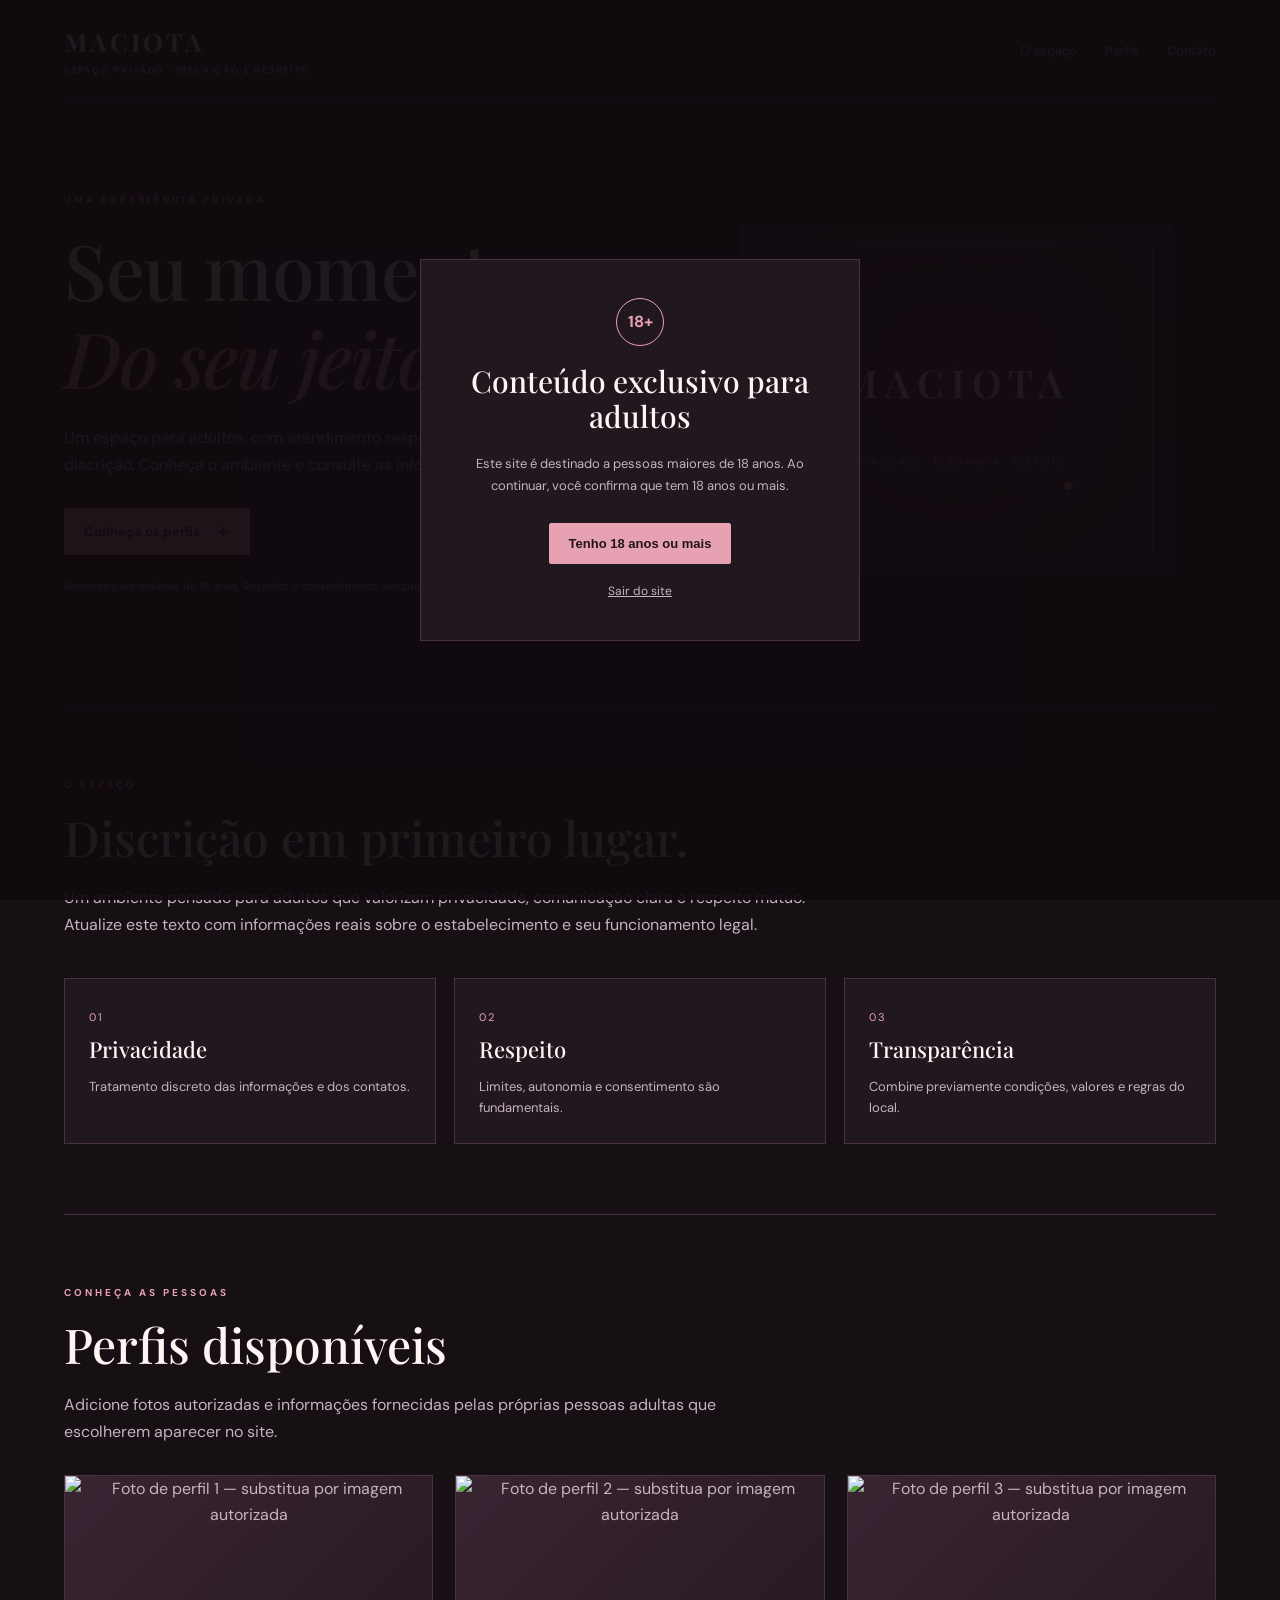
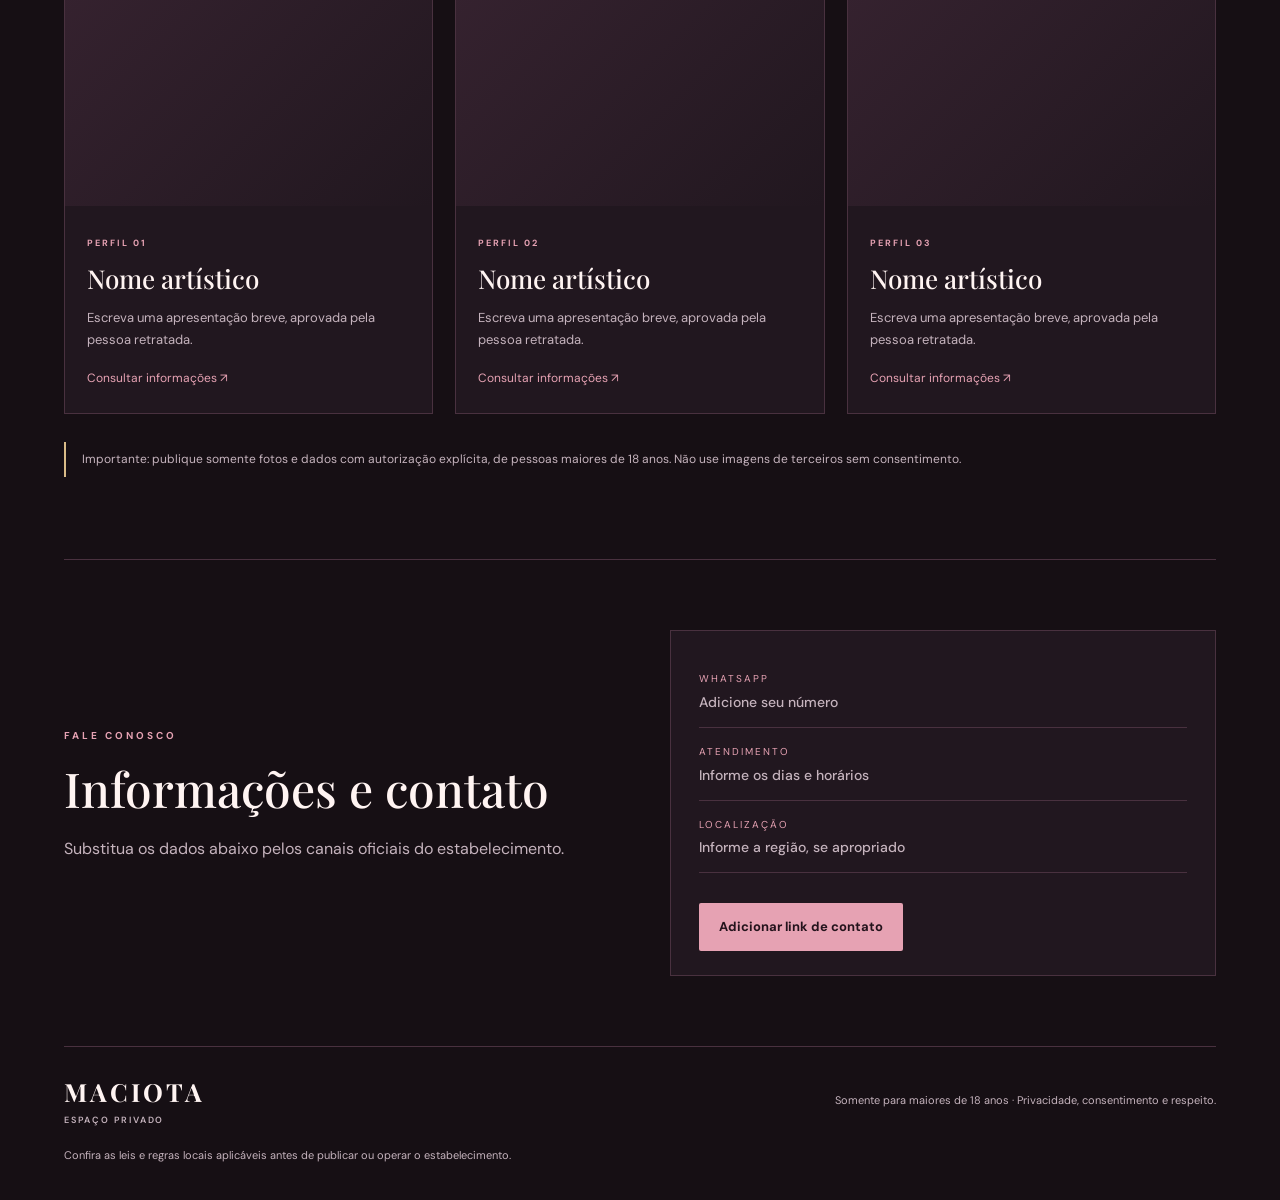
==== index.html @ 0522410a "Putas 1" ====
<!DOCTYPE html>
<html lang="pt-BR">
<head>
  <meta charset="UTF-8">
  <meta name="viewport" content="width=device-width, initial-scale=1.0">
  <meta name="description" content="Maciota — espaço reservado, atendimento discreto e informações para adultos.">
  <meta name="theme-color" content="#160f14">
  <title>Maciota | Espaço Privado</title>
  <link rel="stylesheet" href="style.css">
</head>
<body>
  <div class="aviso" id="aviso">
    <div class="aviso-caixa">
      <span class="selo">18+</span>
      <h2>Conteúdo exclusivo para adultos</h2>
      <p>Este site é destinado a pessoas maiores de 18 anos. Ao continuar, você confirma que tem 18 anos ou mais.</p>
      <button class="botao" id="entrar">Tenho 18 anos ou mais</button>
      <a href="https://www.google.com" class="sair">Sair do site</a>
    </div>
  </div>

  <header class="cabecalho">
    <a class="marca" href="#inicio">MACIOTA<span>ESPAÇO PRIVADO · DISCRIÇÃO E RESPEITO</span></a>
    <nav aria-label="Navegação principal">
      <a href="#sobre">O espaço</a>
      <a href="#companhia">Perfis</a>
      <a href="#contato">Contato</a>
    </nav>
  </header>

  <main id="inicio">
    <section class="hero">
      <div class="hero-texto">
        <p class="etiqueta">UMA EXPERIÊNCIA PRIVADA</p>
        <h1>Seu momento.<br><em>Do seu jeito.</em></h1>
        <p class="intro">Um espaço para adultos, com atendimento respeitoso, privacidade e discrição. Conheça o ambiente e consulte as informações de contato.</p>
        <a class="botao" href="#companhia">Conheça os perfis <span aria-hidden="true">↓</span></a>
        <p class="nota">Somente para maiores de 18 anos. Respeito e consentimento sempre.</p>
      </div>
      <div class="hero-visual">
        <div class="hero-card">
          <span class="linha-decorativa"></span>
          <p class="hero-selo">MACIOTA</p>
          <p class="hero-sub">PRIVACIDADE · ELEGÂNCIA · RESPEITO</p>
          <span class="orb orb1"></span><span class="orb orb2"></span>
        </div>
      </div>
    </section>

    <section id="sobre" class="secao sobre">
      <p class="etiqueta">O ESPAÇO</p>
      <h2>Discrição em primeiro lugar.</h2>
      <p>Um ambiente pensado para adultos que valorizam privacidade, comunicação clara e respeito mútuo. Atualize este texto com informações reais sobre o estabelecimento e seu funcionamento legal.</p>
      <div class="valores">
        <article><span>01</span><h3>Privacidade</h3><p>Tratamento discreto das informações e dos contatos.</p></article>
        <article><span>02</span><h3>Respeito</h3><p>Limites, autonomia e consentimento são fundamentais.</p></article>
        <article><span>03</span><h3>Transparência</h3><p>Combine previamente condições, valores e regras do local.</p></article>
      </div>
    </section>

    <section id="companhia" class="secao perfis">
      <p class="etiqueta">CONHEÇA AS PESSOAS</p>
      <h2>Perfis disponíveis</h2>
      <p class="secao-intro">Adicione fotos autorizadas e informações fornecidas pelas próprias pessoas adultas que escolherem aparecer no site.</p>
      <div class="grade-perfis">
        <article class="perfil">
          <img src="imagens/perfil-01.jpg" alt="Foto de perfil 1 — substitua por imagem autorizada" loading="lazy">
          <div class="perfil-info"><span class="disponibilidade">PERFIL 01</span><h3>Nome artístico</h3><p>Escreva uma apresentação breve, aprovada pela pessoa retratada.</p><a href="#contato" class="link-perfil">Consultar informações ↗</a></div>
        </article>
        <article class="perfil">
          <img src="imagens/perfil-02.jpg" alt="Foto de perfil 2 — substitua por imagem autorizada" loading="lazy">
          <div class="perfil-info"><span class="disponibilidade">PERFIL 02</span><h3>Nome artístico</h3><p>Escreva uma apresentação breve, aprovada pela pessoa retratada.</p><a href="#contato" class="link-perfil">Consultar informações ↗</a></div>
        </article>
        <article class="perfil">
          <img src="imagens/perfil-03.jpg" alt="Foto de perfil 3 — substitua por imagem autorizada" loading="lazy">
          <div class="perfil-info"><span class="disponibilidade">PERFIL 03</span><h3>Nome artístico</h3><p>Escreva uma apresentação breve, aprovada pela pessoa retratada.</p><a href="#contato" class="link-perfil">Consultar informações ↗</a></div>
        </article>
      </div>
      <p class="aviso-fotos">Importante: publique somente fotos e dados com autorização explícita, de pessoas maiores de 18 anos. Não use imagens de terceiros sem consentimento.</p>
    </section>

    <section id="contato" class="secao contato">
      <div><p class="etiqueta">FALE CONOSCO</p><h2>Informações e contato</h2><p>Substitua os dados abaixo pelos canais oficiais do estabelecimento.</p></div>
      <div class="contato-card">
        <p><span>WhatsApp</span><strong>Adicione seu número</strong></p>
        <p><span>Atendimento</span><strong>Informe os dias e horários</strong></p>
        <p><span>Localização</span><strong>Informe a região, se apropriado</strong></p>
        <a class="botao" href="#" aria-label="Adicionar link de contato">Adicionar link de contato</a>
      </div>
    </section>
  </main>
  <footer><a class="marca" href="#inicio">MACIOTA<span>ESPAÇO PRIVADO</span></a><p>Somente para maiores de 18 anos · Privacidade, consentimento e respeito.</p><p class="rodape-pequeno">Confira as leis e regras locais aplicáveis antes de publicar ou operar o estabelecimento.</p></footer>
  <script>
    const aviso = document.getElementById('aviso');
    if (sessionStorage.getItem('maciota18') === 'sim') aviso.hidden = true;
    document.getElementById('entrar').addEventListener('click', () => {
      sessionStorage.setItem('maciota18', 'sim');
      aviso.hidden = true;
    });
  </script>
</body>
</html>
---- style.css ----
@import url('https://fonts.googleapis.com/css2?family=DM+Sans:wght@400;500;600;700&family=Playfair+Display:ital,wght@0,500;0,600;0,700;1,500;1,600&display=swap');
:root{--fundo:#160f14;--painel:#21171f;--painel2:#2b1d27;--texto:#fff4f2;--suave:#c5b3bd;--destaque:#e6a2b3;--linha:#49313f;--ouro:#d9bb88}
*{box-sizing:border-box}
html{scroll-behavior:smooth;scroll-padding-top:24px}
body{margin:0;background:var(--fundo);color:var(--texto);font-family:'DM Sans',Arial,sans-serif;line-height:1.65}
a{color:inherit}
a:focus-visible,button:focus-visible{outline:3px solid var(--ouro);outline-offset:4px}
.cabecalho,main,footer{width:min(1160px,90%);margin-inline:auto}
.cabecalho{display:flex;justify-content:space-between;align-items:center;gap:24px;padding:25px 0;border-bottom:1px solid var(--linha)}
.marca{text-decoration:none;font:700 25px 'Playfair Display',Georgia,serif;letter-spacing:3px}
.marca span{display:block;font:600 9px 'DM Sans',Arial,sans-serif;letter-spacing:1.8px;color:var(--suave);margin-top:6px}
nav{display:flex;gap:28px;flex-wrap:wrap}nav a{text-decoration:none;color:var(--suave);font-size:13px}nav a:hover,.link-perfil:hover{color:var(--destaque)}
.hero{display:grid;grid-template-columns:1.05fr .95fr;align-items:center;gap:60px;padding:90px 0 100px;min-height:560px}
.etiqueta{font-size:10px;font-weight:700;letter-spacing:3px;color:var(--destaque);margin:0 0 16px}
h1,h2,h3{font-family:'Playfair Display',Georgia,serif;font-weight:500;line-height:1.15}
h1{font-size:clamp(48px,6vw,78px);letter-spacing:-1.5px;margin:0 0 24px}h1 em{color:var(--destaque);font-weight:500}
h2{font-size:clamp(34px,4vw,48px);margin:0 0 20px}h3{font-size:25px;margin:8px 0}
p{color:var(--suave)}.intro{max-width:510px;font-size:16px}
.botao{display:inline-flex;align-items:center;justify-content:center;gap:18px;padding:13px 20px;background:var(--destaque);color:#24131c;text-decoration:none;font-weight:700;font-size:13px;border:0;cursor:pointer;border-radius:2px;margin-top:14px}
.botao:hover{filter:brightness(1.08)}.nota{font-size:11px;margin-top:22px}
.hero-visual{min-height:380px;display:grid;place-items:center;position:relative}
.hero-card{position:relative;width:min(100%,430px);height:350px;border:1px solid #714354;background:radial-gradient(ellipse at 50% 45%,#583043 0,#33202e 40%,#21171f 75%);display:flex;flex-direction:column;align-items:center;justify-content:center;overflow:hidden}
.hero-card:before,.hero-card:after{content:"";position:absolute;border:1px solid #a76c80;border-radius:50%;width:290px;height:290px;opacity:.35}
.hero-card:after{width:220px;height:220px}.linha-decorativa{position:absolute;inset:18px;border:1px solid #b27c8d;opacity:.55}
.hero-selo{font:600 38px 'Playfair Display',Georgia,serif;letter-spacing:7px;color:var(--texto);z-index:1}.hero-sub{font-size:9px;letter-spacing:2px;z-index:1}
.orb{position:absolute;width:8px;height:8px;border-radius:50%;background:var(--ouro);box-shadow:0 0 24px 8px #d9bb8833}.orb1{top:25%;left:24%}.orb2{right:23%;bottom:24%}
.secao{padding:70px 0;border-top:1px solid var(--linha)}
.sobre>p:not(.etiqueta){max-width:760px}
.valores{display:grid;grid-template-columns:repeat(3,1fr);gap:18px;margin-top:40px}
.valores article{padding:24px;background:var(--painel);border:1px solid var(--linha)}.valores article>span{font-size:11px;color:var(--destaque);letter-spacing:2px}.valores h3{font-size:22px}.valores p{font-size:13px;margin-bottom:0}
.secao-intro{max-width:700px;margin-bottom:30px}
.grade-perfis{display:grid;grid-template-columns:repeat(3,1fr);gap:22px;margin-top:30px}
.perfil{background:var(--painel);border:1px solid var(--linha);overflow:hidden}
.perfil img{display:block;width:100%;height:330px;object-fit:cover;background:linear-gradient(135deg,#392432,#21171f);color:var(--suave);text-align:center}
.perfil-info{padding:22px}.disponibilidade{font-size:9px;letter-spacing:2px;color:var(--destaque);font-weight:700}.perfil-info h3{margin:10px 0;font-size:26px}.perfil-info p{font-size:13px;min-height:44px}.link-perfil{font-size:12px;text-decoration:none;color:var(--destaque)}
.aviso-fotos{font-size:12px;border-left:2px solid var(--ouro);padding:8px 0 8px 16px;margin-top:28px}
.contato{display:grid;grid-template-columns:1fr 1fr;gap:60px;align-items:center}.contato-card{background:var(--painel);padding:24px 28px;border:1px solid var(--linha)}.contato-card p{display:flex;flex-direction:column;gap:3px;border-bottom:1px solid var(--linha);padding:0 0 13px}.contato-card p span{font-size:10px;text-transform:uppercase;letter-spacing:2px;color:var(--destaque)}.contato-card strong{font-size:14px;font-weight:500}
footer{border-top:1px solid var(--linha);padding:28px 0 36px;display:flex;justify-content:space-between;align-items:center;gap:20px;flex-wrap:wrap}footer>p{font-size:11px}.rodape-pequeno{width:100%;margin:0}
.aviso{position:fixed;inset:0;z-index:10;background:#100a0feF;display:grid;place-items:center;padding:20px}.aviso[hidden]{display:none}.aviso-caixa{max-width:440px;text-align:center;padding:38px 30px;background:var(--painel);border:1px solid var(--linha)}.aviso-caixa h2{font-size:30px}.aviso-caixa p{font-size:13px}.selo{display:inline-grid;place-items:center;border:1px solid var(--destaque);color:var(--destaque);width:48px;height:48px;border-radius:50%;font-weight:700;margin-bottom:18px}.sair{display:block;font-size:12px;color:var(--suave);margin-top:18px}
@media(max-width:760px){.cabecalho{align-items:flex-start;flex-direction:column}.cabecalho nav{gap:18px}.hero{grid-template-columns:1fr;gap:28px;padding:58px 0}.hero-visual{min-height:280px}.hero-card{height:290px}.valores,.grade-perfis{grid-template-columns:1fr}.perfil img{height:390px}.contato{grid-template-columns:1fr;gap:24px}.secao{padding:48px 0}footer{align-items:flex-start;flex-direction:column;gap:8px}}
@media(prefers-reduced-motion:reduce){html{scroll-behavior:auto}}
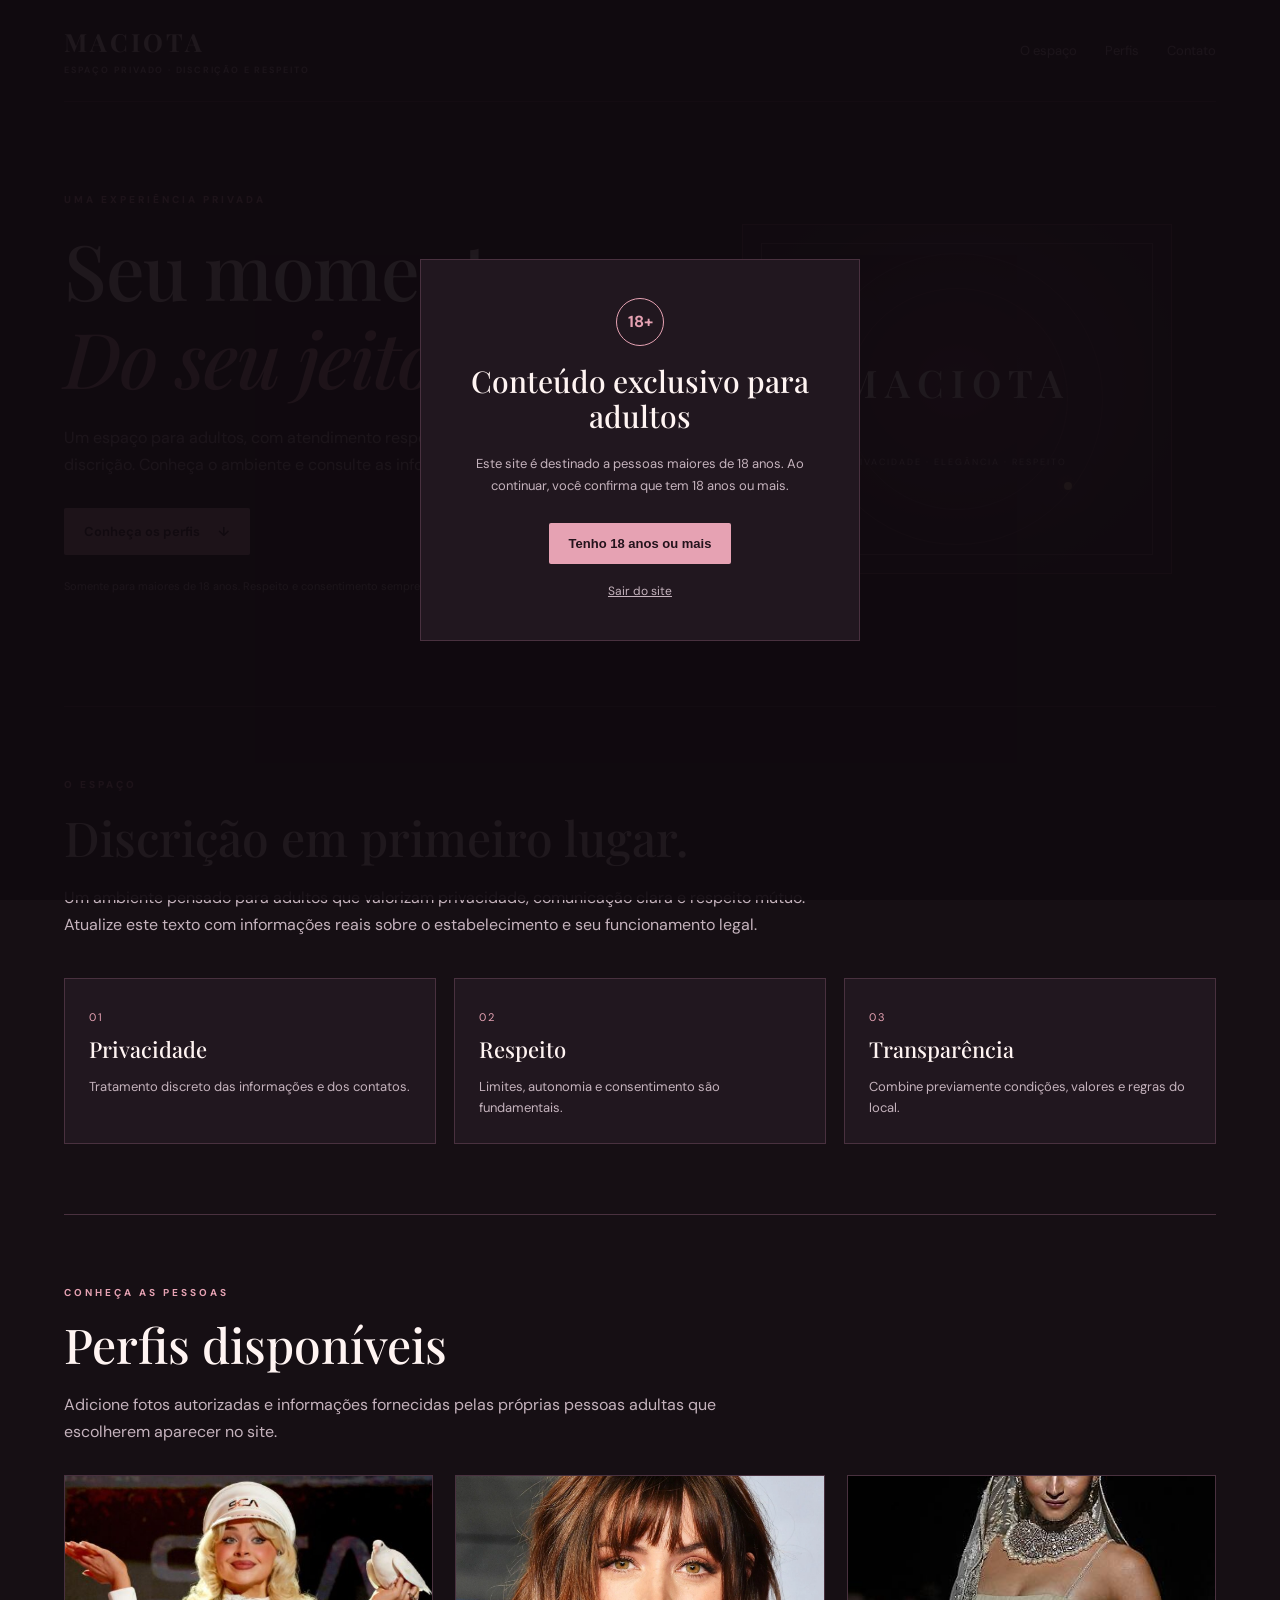
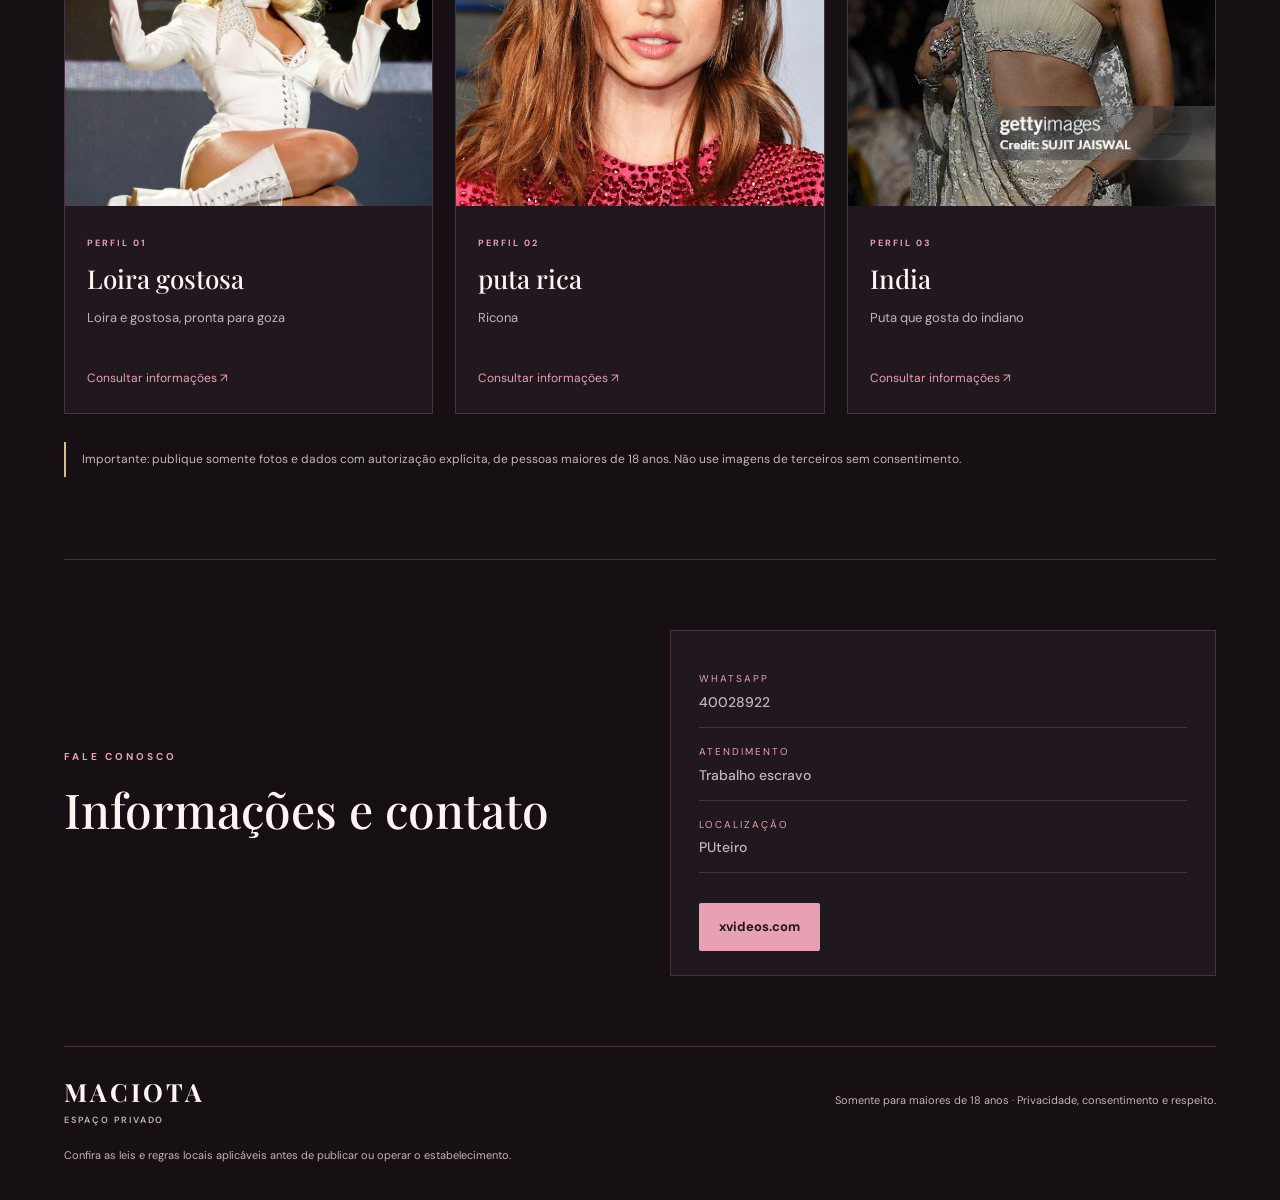
==== commit dd9a5967: "Puteiro do lula cu" ====
--- a/index.html
+++ b/index.html
@@ -64,28 +64,28 @@
       <p class="secao-intro">Adicione fotos autorizadas e informações fornecidas pelas próprias pessoas adultas que escolherem aparecer no site.</p>
       <div class="grade-perfis">
         <article class="perfil">
-          <img src="imagens/perfil-01.jpg" alt="Foto de perfil 1 — substitua por imagem autorizada" loading="lazy">
-          <div class="perfil-info"><span class="disponibilidade">PERFIL 01</span><h3>Nome artístico</h3><p>Escreva uma apresentação breve, aprovada pela pessoa retratada.</p><a href="#contato" class="link-perfil">Consultar informações ↗</a></div>
+          <img src="imagens/sabrina.jpg" alt="Foto de perfil 1 — substitua por imagem autorizada" loading="lazy">
+          <div class="perfil-info"><span class="disponibilidade">PERFIL 01</span><h3>Loira gostosa</h3><p>Loira e gostosa, pronta para goza</p><a href="#contato" class="link-perfil">Consultar informações ↗</a></div>
         </article>
         <article class="perfil">
-          <img src="imagens/perfil-02.jpg" alt="Foto de perfil 2 — substitua por imagem autorizada" loading="lazy">
-          <div class="perfil-info"><span class="disponibilidade">PERFIL 02</span><h3>Nome artístico</h3><p>Escreva uma apresentação breve, aprovada pela pessoa retratada.</p><a href="#contato" class="link-perfil">Consultar informações ↗</a></div>
+          <img src="imagens/ana.jpg" alt="Foto de perfil 2 — substitua por imagem autorizada" loading="lazy">
+          <div class="perfil-info"><span class="disponibilidade">PERFIL 02</span><h3>puta rica</h3><p>Ricona</p><a href="#contato" class="link-perfil">Consultar informações ↗</a></div>
         </article>
         <article class="perfil">
-          <img src="imagens/perfil-03.jpg" alt="Foto de perfil 3 — substitua por imagem autorizada" loading="lazy">
-          <div class="perfil-info"><span class="disponibilidade">PERFIL 03</span><h3>Nome artístico</h3><p>Escreva uma apresentação breve, aprovada pela pessoa retratada.</p><a href="#contato" class="link-perfil">Consultar informações ↗</a></div>
+          <img src="imagens/boolywood.jpg" alt="Foto de perfil 3 — substitua por imagem autorizada" loading="lazy">
+          <div class="perfil-info"><span class="disponibilidade">PERFIL 03</span><h3>India</h3><p>Puta que gosta do indiano</p><a href="#contato" class="link-perfil">Consultar informações ↗</a></div>
         </article>
       </div>
       <p class="aviso-fotos">Importante: publique somente fotos e dados com autorização explícita, de pessoas maiores de 18 anos. Não use imagens de terceiros sem consentimento.</p>
     </section>
 
     <section id="contato" class="secao contato">
-      <div><p class="etiqueta">FALE CONOSCO</p><h2>Informações e contato</h2><p>Substitua os dados abaixo pelos canais oficiais do estabelecimento.</p></div>
+      <div><p class="etiqueta">FALE CONOSCO</p><h2>Informações e contato</h2></div>
       <div class="contato-card">
-        <p><span>WhatsApp</span><strong>Adicione seu número</strong></p>
-        <p><span>Atendimento</span><strong>Informe os dias e horários</strong></p>
-        <p><span>Localização</span><strong>Informe a região, se apropriado</strong></p>
-        <a class="botao" href="#" aria-label="Adicionar link de contato">Adicionar link de contato</a>
+        <p><span>WhatsApp</span><strong>40028922</strong></p>
+        <p><span>Atendimento</span><strong> Trabalho escravo </strong></p>
+        <p><span>Localização</span><strong>PUteiro</strong></p>
+        <a class="botao" href="#" aria-label="Adicionar link de contato">xvideos.com</a>
       </div>
     </section>
   </main>
